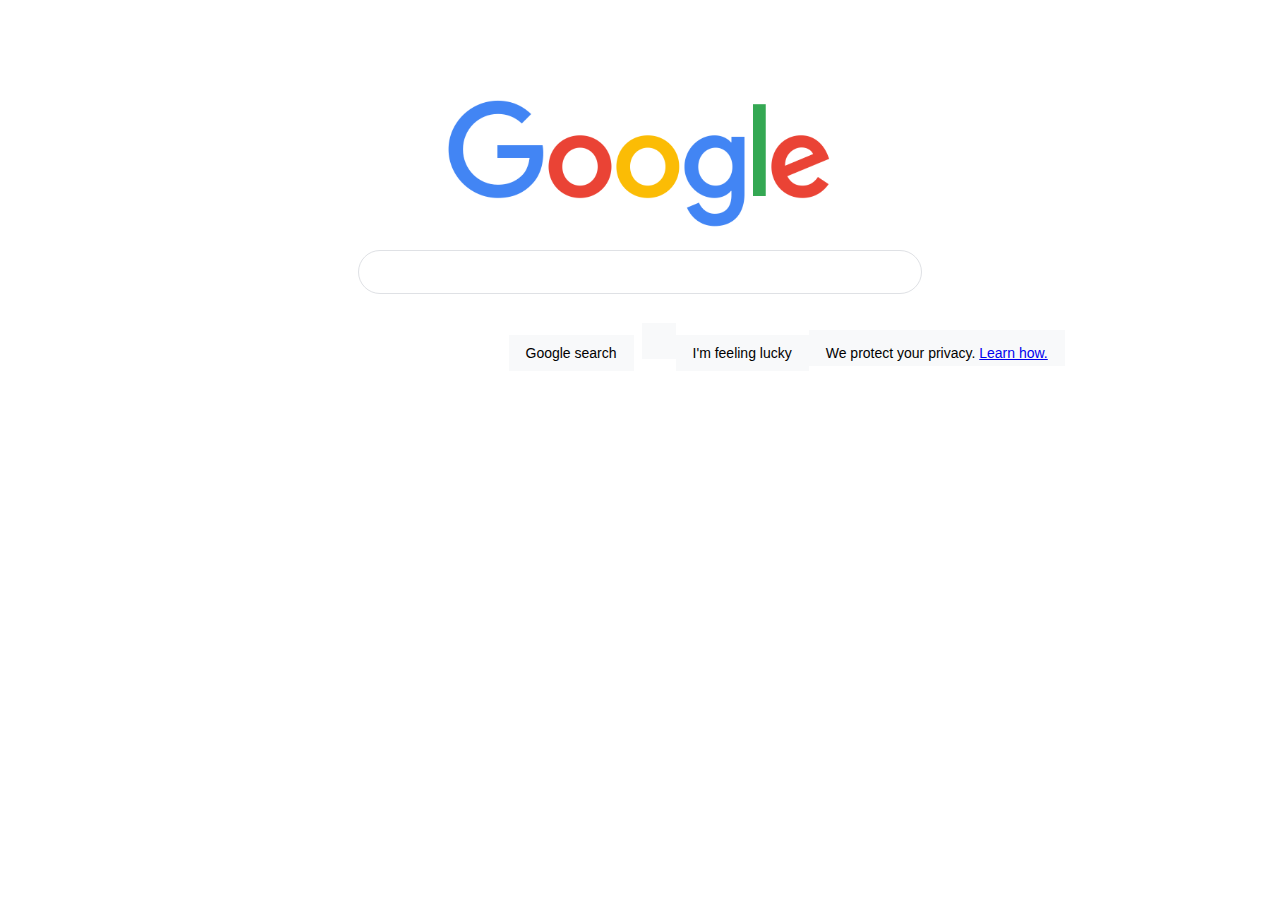
==== index.html @ f3a2e75e "Update index.html" ====
<!DOCTYPE html>
<html>
  <head>
    <link rel="stylesheet" href="styles.css">
  </head>
  <body>
    <img src="./google.png" >
    <input type="text">
    <button/> Google search <button>
    <button/> I'm feeling lucky <button>
    <p>We protect your privacy. <a href="blog.html">Learn how.</a></p>
  </body>
</html>
---- styles.css ----
body, html {
    margin: 0;
    padding: 0; 
}

img {
    width: 30%;
    display: block;
    margin: 100px auto 20px;
    min-width: 272px;
}

input {
    box-sizing: border-box;
    display: block;
    border-radius: 24px;
    border: 1px solid rgb(223, 225, 229);
    height: 44px;
    margin: 0 auto 29px;
    max-width: 564px;
    width: 90%;
    padding-left: 30px;
    font-size: 16px;
}

button {
    box-sizing: border-box;
    margin-top: 0;
    padding: 0 16px;
    font-size: 14px;
    height: 36px;
    background-color: #f8f9fa;
    border: 1px solid #f8f9fa;
    cursor: pointer;
}

button:first-of-type {
    margin-right: 8px;
    margin-left: calc(50% - 131.5px);
}

button::hover {
    cursor: pointer;   
}
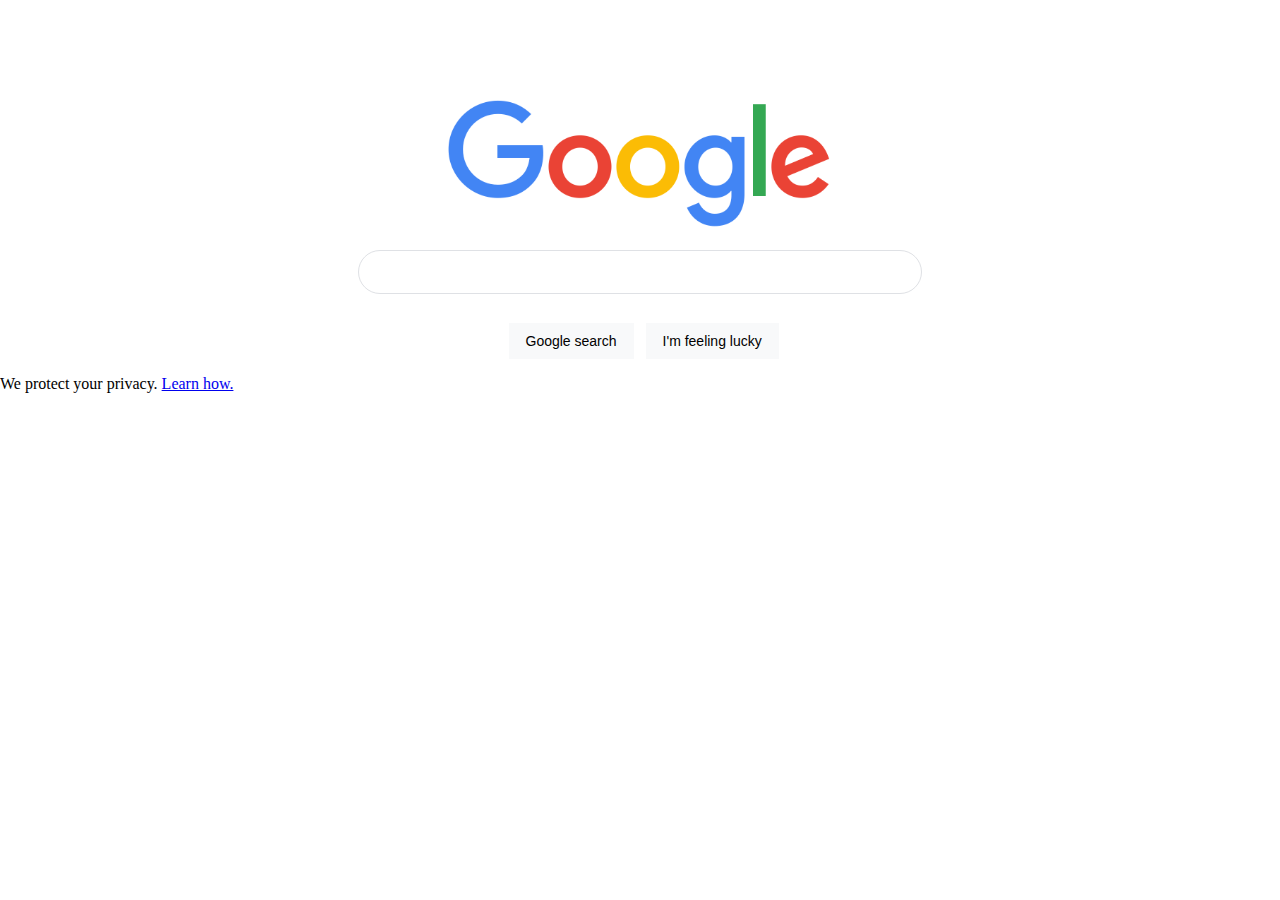
==== commit 5d073b83: "Update index.html" ====
--- a/index.html
+++ b/index.html
@@ -6,8 +6,8 @@
   <body>
     <img src="./google.png" >
     <input type="text">
-    <button/> Google search <button>
-    <button/> I'm feeling lucky <button>
+    <button>Google search</button>
+    <button>I'm feeling lucky</button>
     <p>We protect your privacy. <a href="blog.html">Learn how.</a></p>
   </body>
 </html>
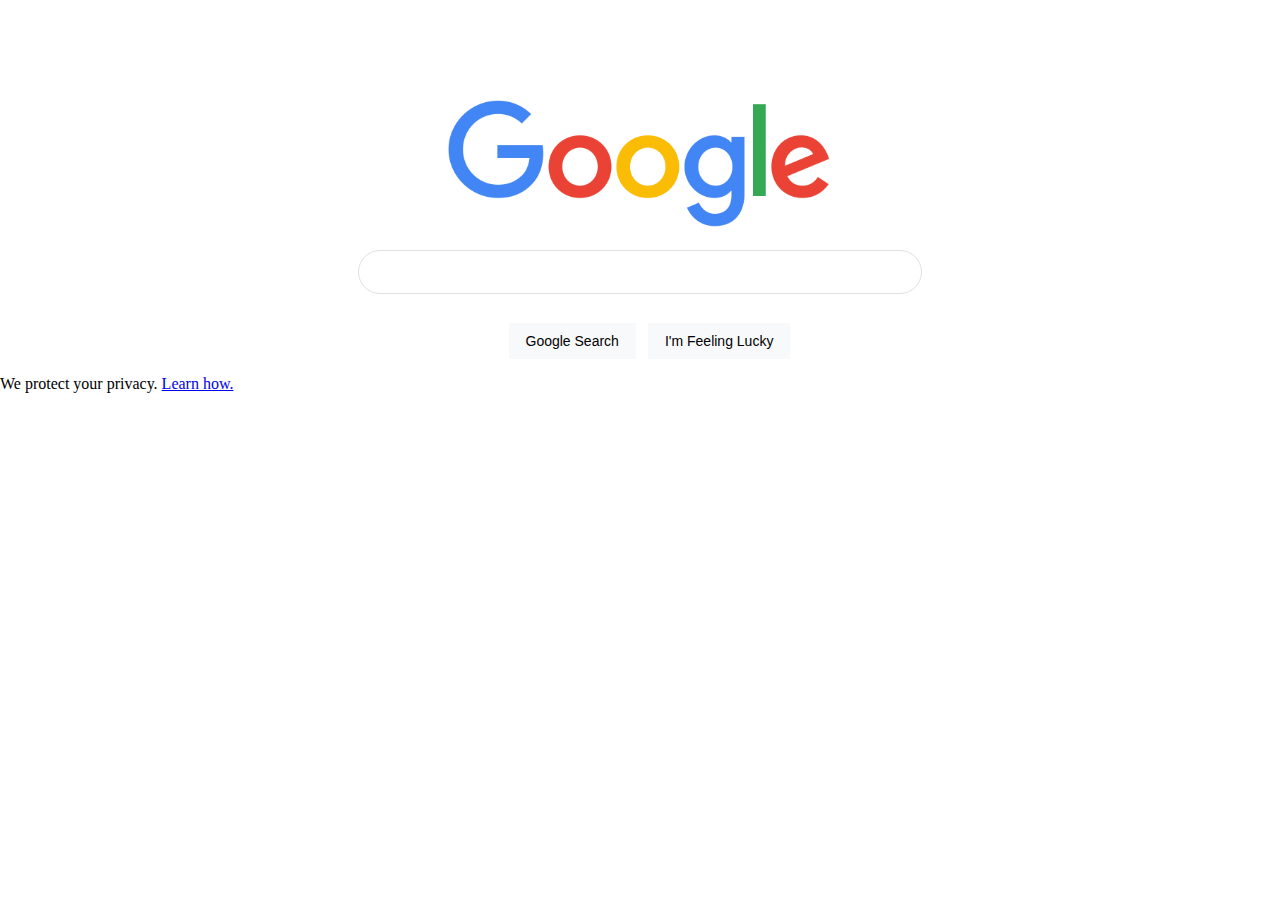
==== commit c49193e0: "Update index.html" ====
--- a/index.html
+++ b/index.html
@@ -1,13 +1,13 @@
-<!DOCTYPE html>
+<!doctype html>
 <html>
-  <head>
-    <link rel="stylesheet" href="styles.css">
-  </head>
-  <body>
-    <img src="./google.png" >
-    <input type="text">
-    <button>Google search</button>
-    <button>I'm feeling lucky</button>
-    <p>We protect your privacy. <a href="blog.html">Learn how.</a></p>
-  </body>
+    <head>
+        <link rel="stylesheet" href="styles.css">
+    </head>
+    <body>
+        <img src="google.png">
+        <input type="text">
+        <button>Google Search</button>
+        <button>I'm Feeling Lucky</button>
+        <p>We protect your privacy. <a href="blog.html">Learn how.</a></p>
+    </body>
 </html>
